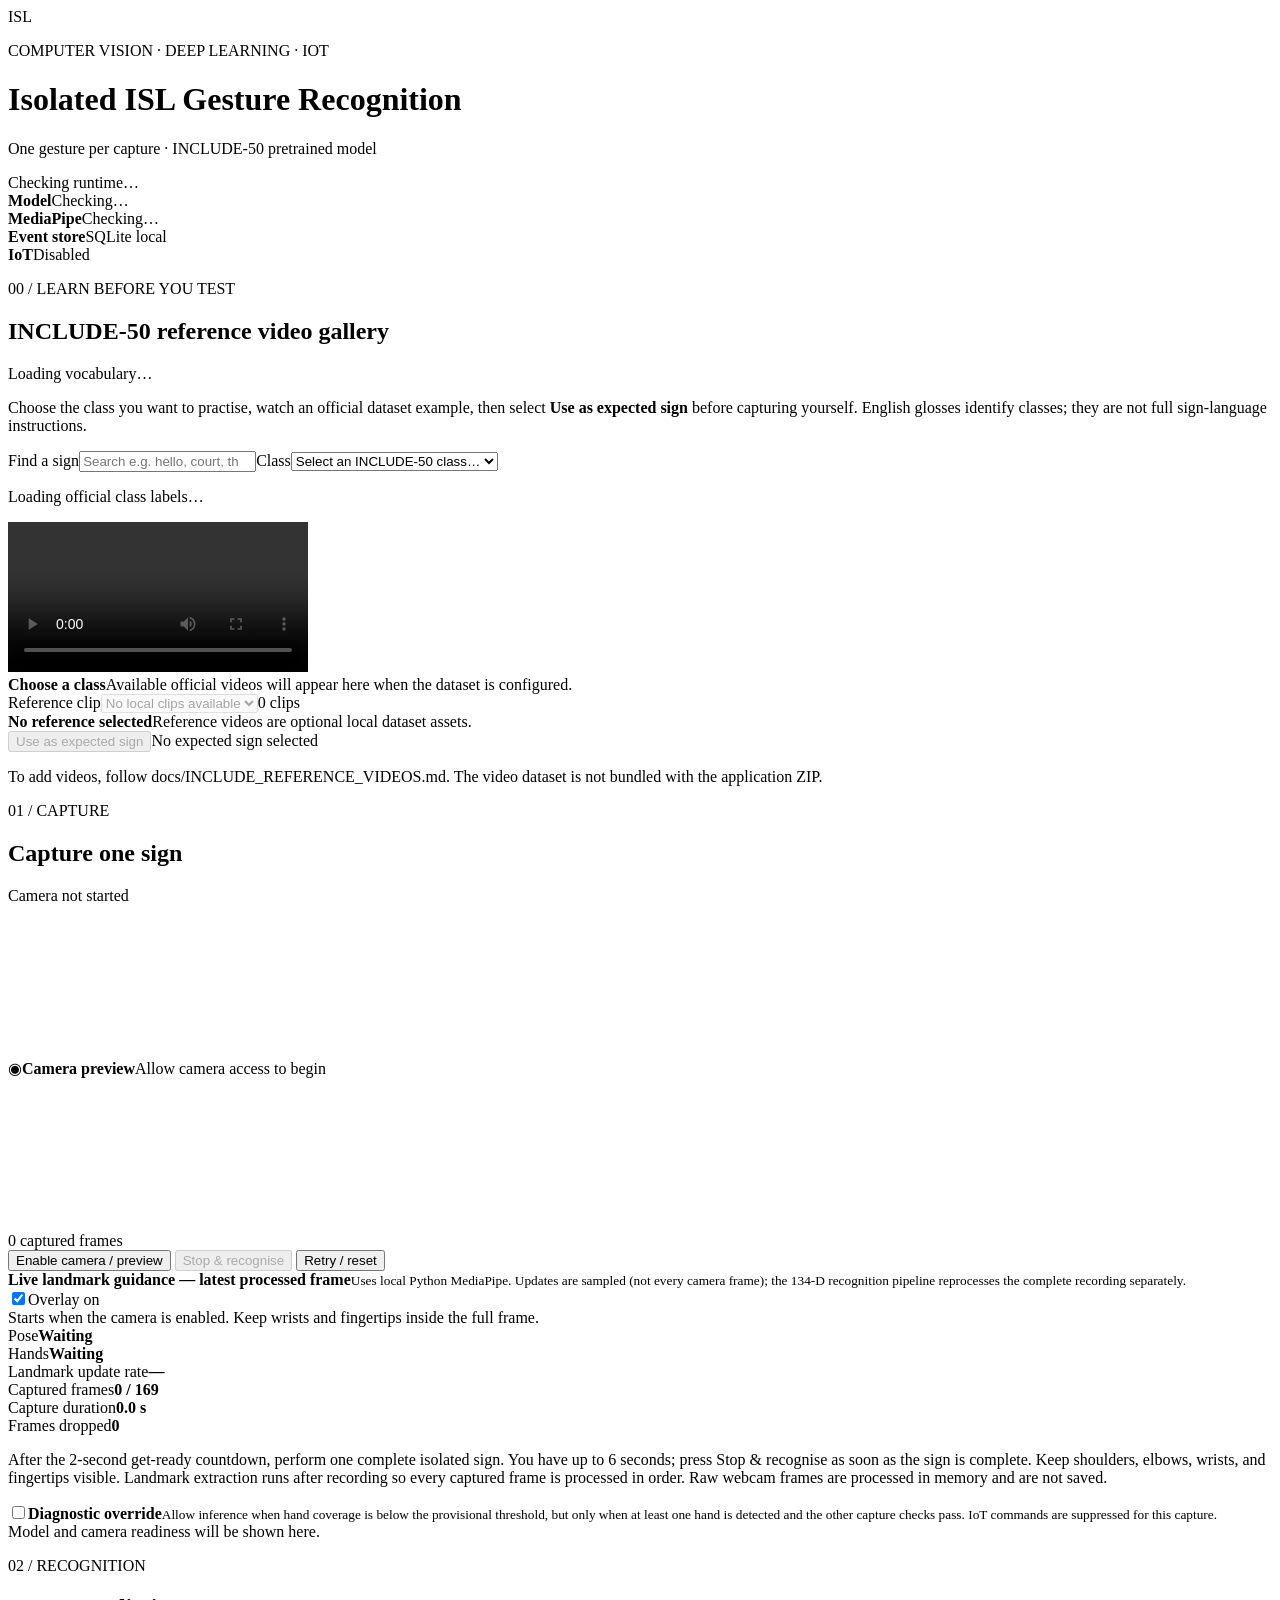
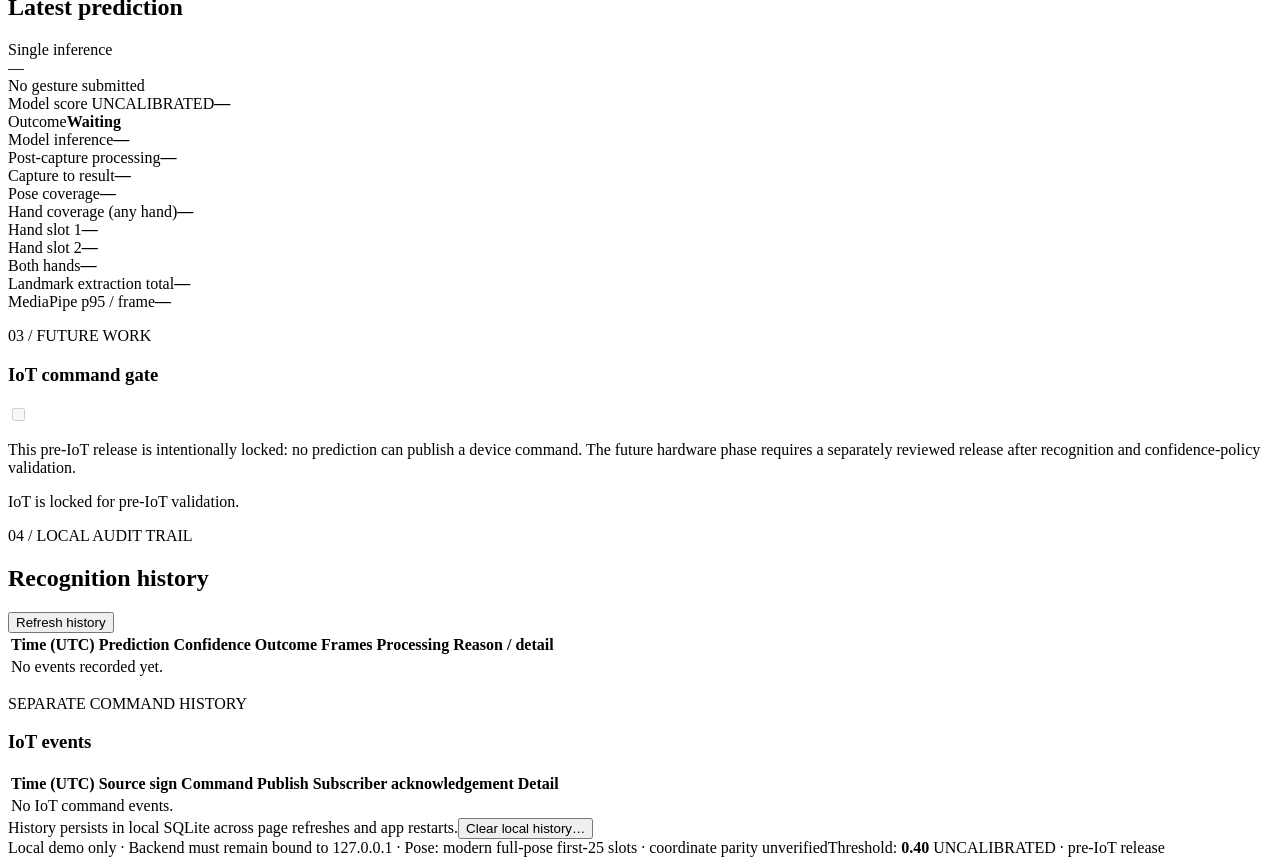
==== src/isl_recognition/static/index.html @ c7bbccc8 "Initial commit: Indian Sign Language (ISL) Stabilization Release" ====
<!doctype html>
<html lang="en">
<head>
  <meta charset="utf-8">
  <meta name="viewport" content="width=device-width, initial-scale=1">
  <meta name="color-scheme" content="light">
  <title>ISL Gesture Recognition</title>
  <link rel="stylesheet" href="/static/styles.css?v=20261101-multiclip-v1">
</head>
<body>
  <header class="topbar">
    <div class="brand-mark" aria-hidden="true">ISL</div>
    <div><p class="eyebrow">COMPUTER VISION · DEEP LEARNING · IOT</p><h1>Isolated ISL Gesture Recognition</h1><p class="subhead">One gesture per capture · INCLUDE-50 pretrained model</p></div>
    <div id="overallStatus" class="status-pill status-warn" role="status">Checking runtime…</div>
  </header>
  <main>
    <section class="runtime-strip" aria-label="Runtime state">
      <div><span class="dot" id="modelDot"></span><strong>Model</strong><span id="modelState">Checking…</span></div>
      <div><span class="dot" id="visionDot"></span><strong>MediaPipe</strong><span id="visionState">Checking…</span></div>
      <div><span class="dot" id="dbDot"></span><strong>Event store</strong><span id="dbState">SQLite local</span></div>
      <div><span class="dot" id="iotDot"></span><strong>IoT</strong><span id="iotState">Disabled</span></div>
    </section>

    <section class="panel reference-panel" aria-labelledby="referenceHeading">
      <div class="section-heading"><div><p class="eyebrow">00 / LEARN BEFORE YOU TEST</p><h2 id="referenceHeading">INCLUDE-50 reference video gallery</h2></div><span id="referenceCount" class="small-status">Loading vocabulary…</span></div>
      <p class="hint reference-intro">Choose the class you want to practise, watch an official dataset example, then select <strong>Use as expected sign</strong> before capturing yourself. English glosses identify classes; they are not full sign-language instructions.</p>
      <div class="reference-controls"><label class="reference-search-label" for="referenceSearch">Find a sign</label><input id="referenceSearch" type="search" placeholder="Search e.g. hello, court, thank you" autocomplete="off"><label class="reference-search-label" for="referenceClass">Class</label><select id="referenceClass"><option value="">Select an INCLUDE-50 class…</option></select></div>
      <div class="reference-layout">
        <div class="reference-list-wrap"><div id="referenceList" class="reference-list"><p class="empty-cell">Loading official class labels…</p></div></div>
        <div class="reference-player-wrap"><div class="reference-video-frame"><video id="referenceVideo" controls playsinline preload="metadata" aria-label="Selected official INCLUDE reference video"></video><div id="referenceVideoPlaceholder" class="reference-video-placeholder"><strong>Choose a class</strong><span>Available official videos will appear here when the dataset is configured.</span></div></div><div class="reference-clip-control"><label for="referenceClipSelect">Reference clip</label><select id="referenceClipSelect" disabled><option value="">No local clips available</option></select><span id="referenceClipCount" class="reference-clip-count">0 clips</span></div><div class="reference-video-meta"><strong id="referenceVideoTitle">No reference selected</strong><span id="referenceVideoDetail">Reference videos are optional local dataset assets.</span></div><div class="reference-actions"><button id="setExpectedButton" class="button button-primary" disabled>Use as expected sign</button><span id="expectedSignStatus" class="expected-status">No expected sign selected</span></div><p id="referenceHelp" class="hint">To add videos, follow docs/INCLUDE_REFERENCE_VIDEOS.md. The video dataset is not bundled with the application ZIP.</p></div>
      </div>
    </section>

    <div class="main-grid">
      <section class="panel capture-panel">
        <div class="section-heading"><div><p class="eyebrow">01 / CAPTURE</p><h2>Capture one sign</h2></div><span id="captureStatus" class="small-status">Camera not started</span></div>
        <div class="video-wrap">
          <video id="video" autoplay muted playsinline aria-label="Live webcam preview"></video>
          <div class="video-placeholder" id="videoPlaceholder"><span class="camera-icon" aria-hidden="true">◉</span><strong>Camera preview</strong><span>Allow camera access to begin</span></div>
          <canvas id="landmarkCanvas" class="landmark-canvas" aria-hidden="true"></canvas>
          <div class="video-chip" id="frameBadge">0 captured frames</div>
        </div>
        <div class="button-row" role="group" aria-label="Camera and capture controls">
          <button id="startButton" class="button button-primary">Enable camera / preview</button>
          <button id="stopButton" class="button button-dark" disabled>Stop &amp; recognise</button>
          <button id="resetButton" class="button button-outline">Retry / reset</button>
        </div>
        <div class="landmark-panel" aria-label="Live landmark diagnostics">
          <div class="landmark-panel-heading">
            <div><strong>Live landmark guidance — latest processed frame</strong><small>Uses local Python MediaPipe. Updates are sampled (not every camera frame); the 134-D recognition pipeline reprocesses the complete recording separately.</small></div>
            <label class="diagnostic-toggle"><input id="landmarkToggle" type="checkbox" checked><span>Overlay on</span></label>
          </div>
          <div id="landmarkMessage" class="landmark-message" role="status" aria-live="polite">Starts when the camera is enabled. Keep wrists and fingertips inside the full frame.</div>
          <div class="landmark-metrics">
            <div><span>Pose</span><strong id="livePoseStatus">Waiting</strong></div>
            <div><span>Hands</span><strong id="liveHandsStatus">Waiting</strong></div>
            <div><span>Landmark update rate</span><strong id="liveRateStatus">—</strong></div>
          </div>
        </div>
        <div class="progress-track" aria-label="Capture duration and processing progress"><div id="progressBar"></div></div>
        <div class="metrics-row">
          <div><span>Captured frames</span><strong id="framesCount">0 / 169</strong></div>
          <div><span>Capture duration</span><strong id="captureDuration">0.0 s</strong></div>
          <div><span>Frames dropped</span><strong id="droppedCount">0</strong></div>
        </div>
        <p class="hint">After the 2-second get-ready countdown, perform one complete isolated sign. You have up to 6 seconds; press Stop & recognise as soon as the sign is complete. Keep shoulders, elbows, wrists, and fingertips visible. Landmark extraction runs after recording so every captured frame is processed in order. Raw webcam frames are processed in memory and are not saved.</p>
        <label class="diagnostic-override-row"><input id="diagnosticOverride" type="checkbox"><span><strong>Diagnostic override</strong><small>Allow inference when hand coverage is below the provisional threshold, but only when at least one hand is detected and the other capture checks pass. IoT commands are suppressed for this capture.</small></span></label>
        <div id="captureMessage" class="message" role="status" aria-live="polite">Model and camera readiness will be shown here.</div>
      </section>

      <section class="panel result-panel">
        <div class="section-heading"><div><p class="eyebrow">02 / RECOGNITION</p><h2>Latest prediction</h2></div><span class="tag">Single inference</span></div>
        <div class="prediction-card" id="predictionCard">
          <div class="prediction-word" id="predictionWord">—</div>
          <div class="prediction-label" id="predictionLabel">No gesture submitted</div>
          <div class="confidence-area"><div class="confidence-meta"><span>Model score <span class="badge-uncal" title="Threshold is provisional and uncalibrated; do not interpret the score as a calibrated probability">UNCALIBRATED</span></span><strong id="confidenceValue">—</strong></div><div class="confidence-track"><div id="confidenceBar"></div></div><p class="hint confidence-hint" id="confidenceHint" hidden></p></div>
          <section id="candidateSection" class="candidate-section" hidden aria-label="Ranked model candidates">
            <div class="candidate-heading"><strong>Ranked model candidates</strong><span>Not verified translations</span></div>
            <ol id="candidateList" class="candidate-list"></ol>
          </section>
          <div id="comparisonBox" class="comparison-box" hidden><div><span>Expected sign</span><strong id="expectedResultLabel">—</strong></div><div><span>Comparison</span><strong id="expectedMatchValue">Waiting for a prediction</strong></div><p id="comparisonNote">A matching class is only a practice comparison, not proof of model accuracy.</p></div>
          <div class="result-grid">
            <div><span>Outcome</span><strong id="outcomeValue">Waiting</strong></div>
            <div><span>Model inference</span><strong id="inferenceLatencyValue">—</strong></div>
            <div><span>Post-capture processing</span><strong id="processingLatencyValue">—</strong></div>
            <div><span>Capture to result</span><strong id="endToEndLatencyValue">—</strong></div>
            <div><span>Pose coverage</span><strong id="poseValue">—</strong></div>
            <div><span>Hand coverage (any hand)</span><strong id="handValue">—</strong></div>
            <div><span>Hand slot 1</span><strong id="hand1Value">—</strong></div>
            <div><span>Hand slot 2</span><strong id="hand2Value">—</strong></div>
            <div><span>Both hands</span><strong id="bothHandsValue">—</strong></div>
            <div><span>Landmark extraction total</span><strong id="featureExtractionLatencyValue">—</strong></div>
            <div><span>MediaPipe p95 / frame</span><strong id="mediapipeP95Value">—</strong></div>
          </div>
        </div>
        <div class="iot-card">
          <div class="iot-head"><div><p class="eyebrow">03 / FUTURE WORK</p><h3>IoT command gate</h3></div><label class="switch"><input id="iotToggle" type="checkbox" aria-label="Enable IoT commands" disabled><span class="slider"></span></label></div>
          <p class="hint">This pre-IoT release is intentionally locked: no prediction can publish a device command. The future hardware phase requires a separately reviewed release after recognition and confidence-policy validation.</p>
          <div id="iotMessage" class="iot-status" role="status" aria-live="polite">IoT is locked for pre-IoT validation.</div>
        </div>
      </section>
    </div>

    <section class="panel history-panel">
      <div class="section-heading"><div><p class="eyebrow">04 / LOCAL AUDIT TRAIL</p><h2>Recognition history</h2></div><button id="refreshButton" class="button button-outline button-small">Refresh history</button></div>
      <div class="table-scroll"><table><thead><tr><th>Time (UTC)</th><th>Prediction</th><th>Confidence</th><th>Outcome</th><th>Frames</th><th>Processing</th><th>Reason / detail</th></tr></thead><tbody id="recognitionHistory"><tr><td colspan="7" class="empty-cell">No events recorded yet.</td></tr></tbody></table></div>
      <div class="section-heading iot-history-heading"><div><p class="eyebrow">SEPARATE COMMAND HISTORY</p><h3>IoT events</h3></div></div>
      <div class="table-scroll"><table><thead><tr><th>Time (UTC)</th><th>Source sign</th><th>Command</th><th>Publish</th><th>Subscriber acknowledgement</th><th>Detail</th></tr></thead><tbody id="iotHistory"><tr><td colspan="6" class="empty-cell">No IoT command events.</td></tr></tbody></table></div>
      <div class="history-actions"><span>History persists in local SQLite across page refreshes and app restarts.</span><button id="clearHistoryButton" class="button button-danger button-small">Clear local history…</button></div>
    </section>
    <footer><span>Local demo only · Backend must remain bound to 127.0.0.1 · Pose: modern full-pose first-25 slots · coordinate parity unverified</span><span>Threshold: <strong id="thresholdFooter">0.40</strong> <span class="badge-uncal" title="Provisional and uncalibrated threshold; select an operating point on validation data">UNCALIBRATED</span> · pre-IoT release</span></footer>
  </main>
  <script src="/static/landmark_diagnostics.js?v=preiot-release-2" defer></script>
  <script src="/static/app.js?v=20261101-multiclip-v1" defer></script>
</body>
</html>
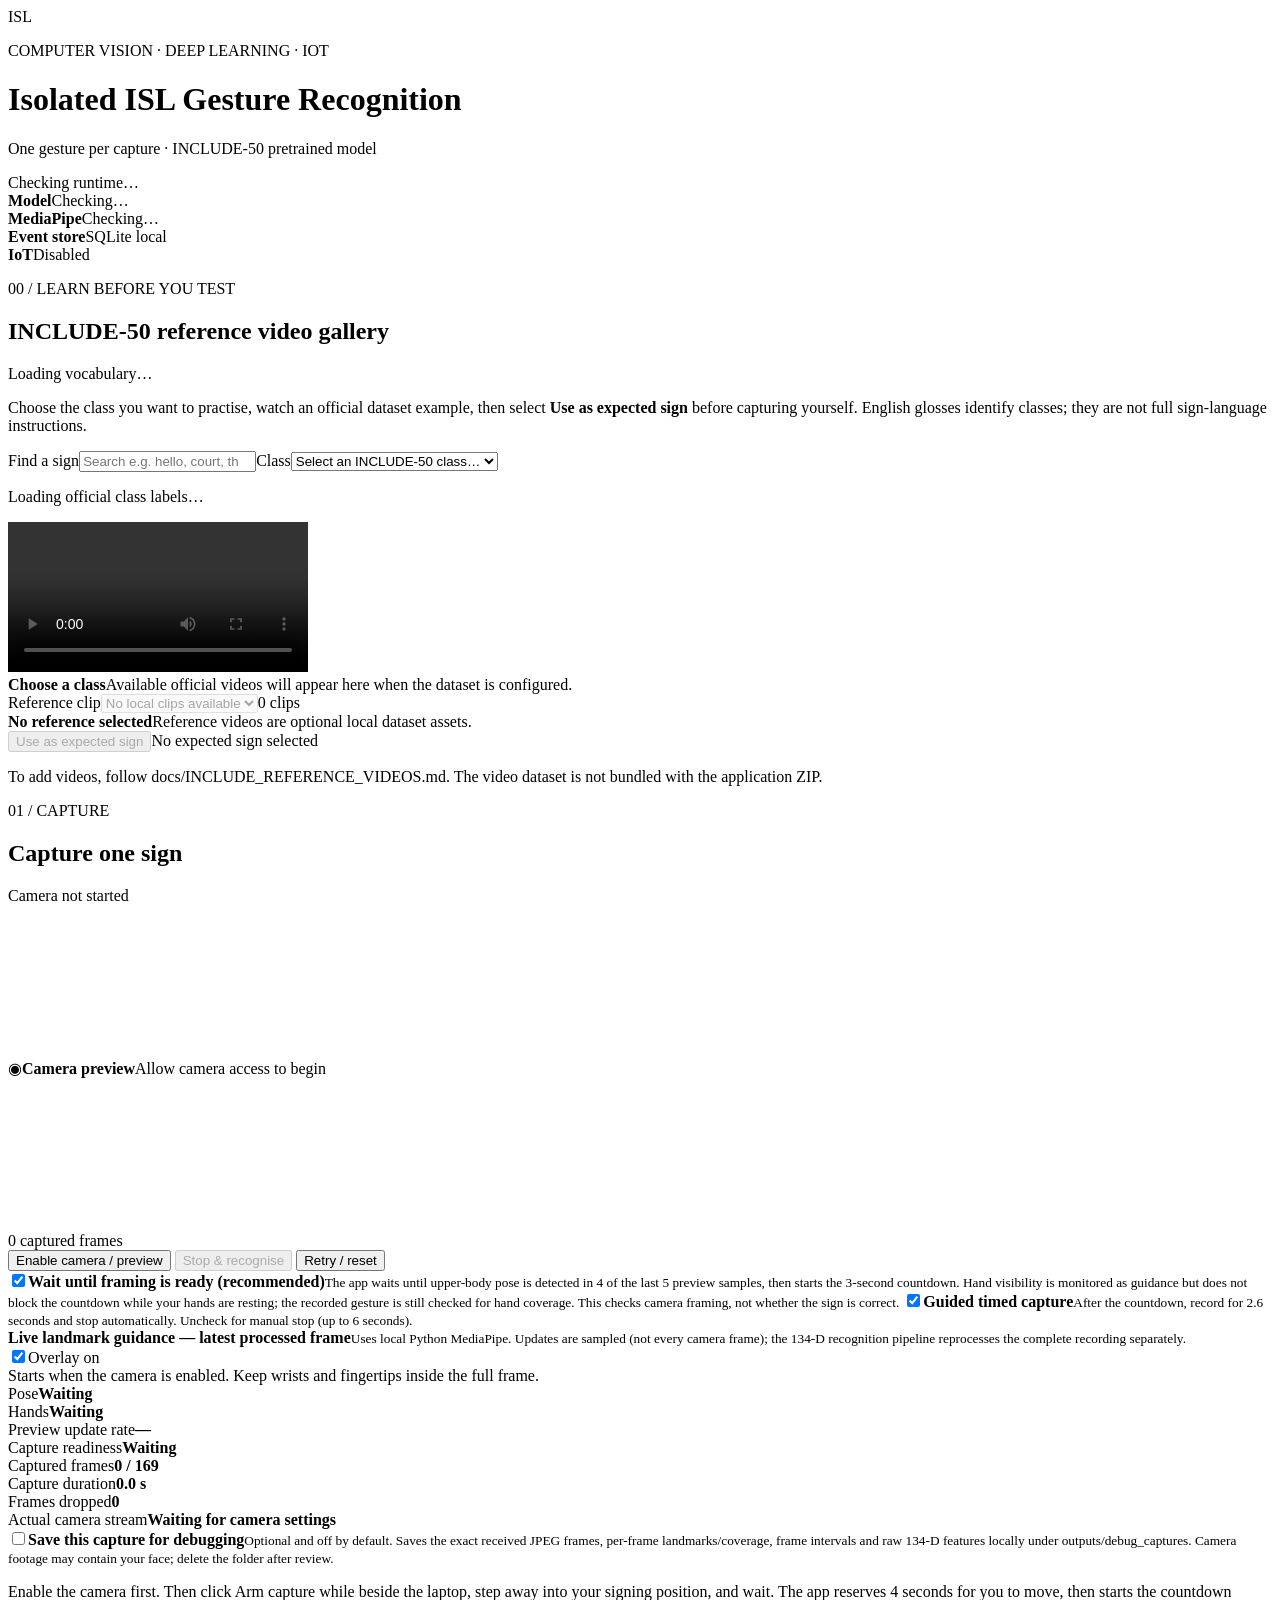
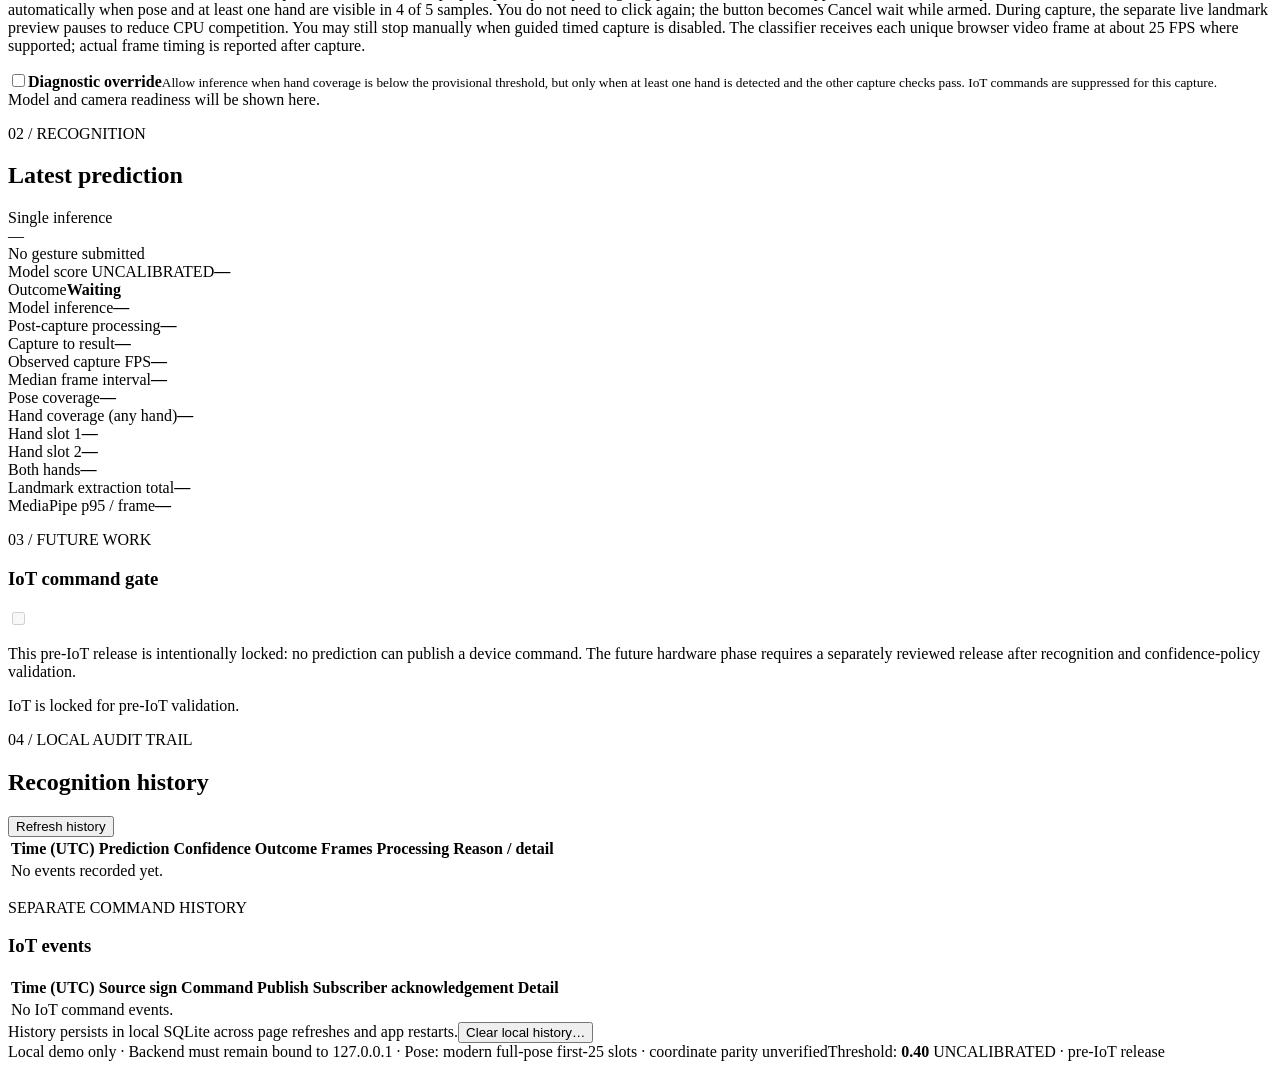
==== commit 9e1a6fea: "Base_Verion_V1" ====
--- a/src/isl_recognition/static/index.html
+++ b/src/isl_recognition/static/index.html
@@ -5,7 +5,7 @@
   <meta name="viewport" content="width=device-width, initial-scale=1">
   <meta name="color-scheme" content="light">
   <title>ISL Gesture Recognition</title>
-  <link rel="stylesheet" href="/static/styles.css?v=20261101-multiclip-v1">
+  <link rel="stylesheet" href="/static/styles.css?v=20261108-arm-then-step-back-v1">
 </head>
 <body>
   <header class="topbar">
@@ -39,12 +39,15 @@
           <div class="video-placeholder" id="videoPlaceholder"><span class="camera-icon" aria-hidden="true">◉</span><strong>Camera preview</strong><span>Allow camera access to begin</span></div>
           <canvas id="landmarkCanvas" class="landmark-canvas" aria-hidden="true"></canvas>
           <div class="video-chip" id="frameBadge">0 captured frames</div>
+          <div id="captureCountdownOverlay" class="capture-countdown-overlay" hidden aria-live="assertive"><strong id="captureCountdownNumber">3</strong><span id="captureCountdownCaption">GET READY</span></div>
         </div>
         <div class="button-row" role="group" aria-label="Camera and capture controls">
           <button id="startButton" class="button button-primary">Enable camera / preview</button>
           <button id="stopButton" class="button button-dark" disabled>Stop &amp; recognise</button>
           <button id="resetButton" class="button button-outline">Retry / reset</button>
         </div>
+        <label class="timed-capture-row"><input id="readinessToggle" type="checkbox" checked><span><strong>Wait until framing is ready (recommended)</strong><small>The app waits until upper-body pose is detected in 4 of the last 5 preview samples, then starts the 3-second countdown. Hand visibility is monitored as guidance but does not block the countdown while your hands are resting; the recorded gesture is still checked for hand coverage. This checks camera framing, not whether the sign is correct.</small></span></label>
+        <label class="timed-capture-row"><input id="autoStopToggle" type="checkbox" checked><span><strong>Guided timed capture</strong><small>After the countdown, record for 2.6 seconds and stop automatically. Uncheck for manual stop (up to 6 seconds).</small></span></label>
         <div class="landmark-panel" aria-label="Live landmark diagnostics">
           <div class="landmark-panel-heading">
             <div><strong>Live landmark guidance — latest processed frame</strong><small>Uses local Python MediaPipe. Updates are sampled (not every camera frame); the 134-D recognition pipeline reprocesses the complete recording separately.</small></div>
@@ -54,7 +57,8 @@
           <div class="landmark-metrics">
             <div><span>Pose</span><strong id="livePoseStatus">Waiting</strong></div>
             <div><span>Hands</span><strong id="liveHandsStatus">Waiting</strong></div>
-            <div><span>Landmark update rate</span><strong id="liveRateStatus">—</strong></div>
+            <div><span>Preview update rate</span><strong id="liveRateStatus">—</strong></div>
+            <div><span>Capture readiness</span><strong id="liveReadyStatus">Waiting</strong></div>
           </div>
         </div>
         <div class="progress-track" aria-label="Capture duration and processing progress"><div id="progressBar"></div></div>
@@ -63,7 +67,9 @@
           <div><span>Capture duration</span><strong id="captureDuration">0.0 s</strong></div>
           <div><span>Frames dropped</span><strong id="droppedCount">0</strong></div>
         </div>
-        <p class="hint">After the 2-second get-ready countdown, perform one complete isolated sign. You have up to 6 seconds; press Stop & recognise as soon as the sign is complete. Keep shoulders, elbows, wrists, and fingertips visible. Landmark extraction runs after recording so every captured frame is processed in order. Raw webcam frames are processed in memory and are not saved.</p>
+        <div class="camera-meta-row"><span>Actual camera stream</span><strong id="cameraInfo">Waiting for camera settings</strong></div>
+        <div class="debug-save-row"><label><input id="saveDebugCapture" type="checkbox"><span><strong>Save this capture for debugging</strong><small>Optional and off by default. Saves the exact received JPEG frames, per-frame landmarks/coverage, frame intervals and raw 134-D features locally under outputs/debug_captures. Camera footage may contain your face; delete the folder after review.</small></span></label></div>
+        <p class="hint">Enable the camera first. Then click Arm capture while beside the laptop, step away into your signing position, and wait. The app reserves 4 seconds for you to move, then starts the countdown automatically when pose and at least one hand are visible in 4 of 5 samples. You do not need to click again; the button becomes Cancel wait while armed. During capture, the separate live landmark preview pauses to reduce CPU competition. You may still stop manually when guided timed capture is disabled. The classifier receives each unique browser video frame at about 25 FPS where supported; actual frame timing is reported after capture.</p>
         <label class="diagnostic-override-row"><input id="diagnosticOverride" type="checkbox"><span><strong>Diagnostic override</strong><small>Allow inference when hand coverage is below the provisional threshold, but only when at least one hand is detected and the other capture checks pass. IoT commands are suppressed for this capture.</small></span></label>
         <div id="captureMessage" class="message" role="status" aria-live="polite">Model and camera readiness will be shown here.</div>
       </section>
@@ -84,6 +90,8 @@
             <div><span>Model inference</span><strong id="inferenceLatencyValue">—</strong></div>
             <div><span>Post-capture processing</span><strong id="processingLatencyValue">—</strong></div>
             <div><span>Capture to result</span><strong id="endToEndLatencyValue">—</strong></div>
+            <div><span>Observed capture FPS</span><strong id="samplingRateValue">—</strong></div>
+            <div><span>Median frame interval</span><strong id="frameGapValue">—</strong></div>
             <div><span>Pose coverage</span><strong id="poseValue">—</strong></div>
             <div><span>Hand coverage (any hand)</span><strong id="handValue">—</strong></div>
             <div><span>Hand slot 1</span><strong id="hand1Value">—</strong></div>
@@ -110,7 +118,7 @@
     </section>
     <footer><span>Local demo only · Backend must remain bound to 127.0.0.1 · Pose: modern full-pose first-25 slots · coordinate parity unverified</span><span>Threshold: <strong id="thresholdFooter">0.40</strong> <span class="badge-uncal" title="Provisional and uncalibrated threshold; select an operating point on validation data">UNCALIBRATED</span> · pre-IoT release</span></footer>
   </main>
-  <script src="/static/landmark_diagnostics.js?v=preiot-release-2" defer></script>
-  <script src="/static/app.js?v=20261101-multiclip-v1" defer></script>
+  <script src="/static/landmark_diagnostics.js?v=20261108-pose-readiness-v2" defer></script>
+  <script src="/static/app.js?v=20261108-pose-readiness-v2" defer></script>
 </body>
 </html>
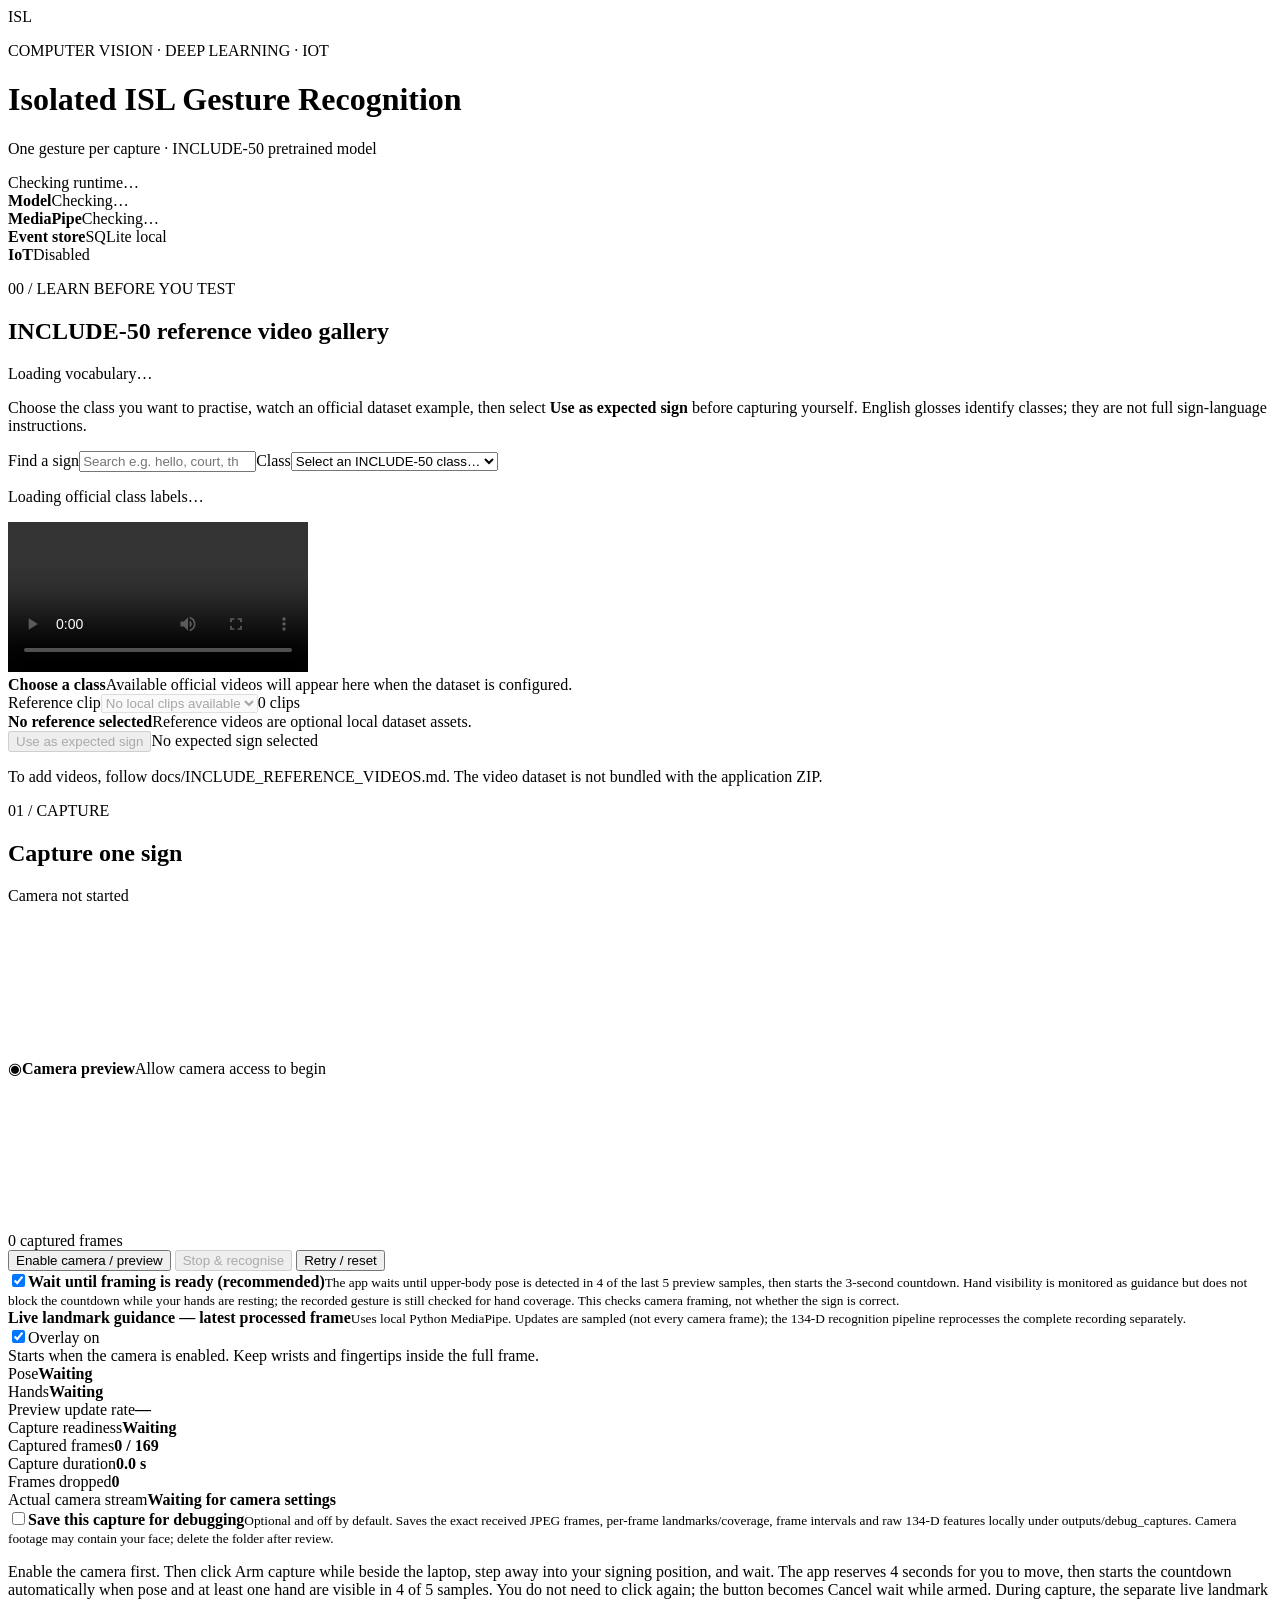
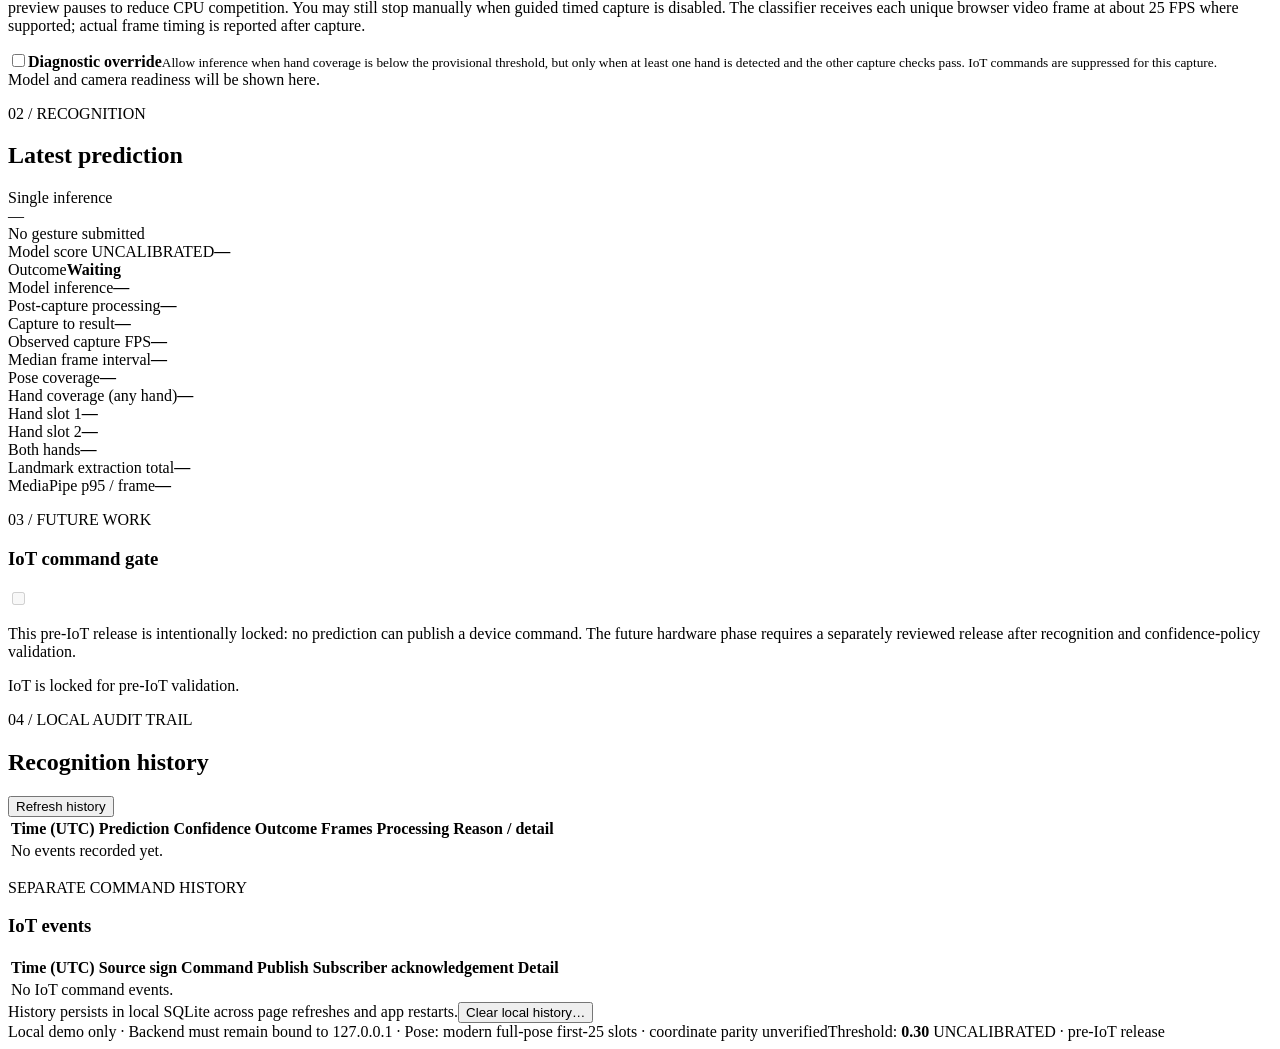
==== commit ac54350f: "feat: add app configuration, static web interface, and confidence policy tests" ====
--- a/src/isl_recognition/static/index.html
+++ b/src/isl_recognition/static/index.html
@@ -1,5 +1,6 @@
 <!doctype html>
 <html lang="en">
+
 <head>
   <meta charset="utf-8">
   <meta name="viewport" content="width=device-width, initial-scale=1">
@@ -7,39 +8,86 @@
   <title>ISL Gesture Recognition</title>
   <link rel="stylesheet" href="/static/styles.css?v=20261108-arm-then-step-back-v1">
 </head>
+
 <body>
   <header class="topbar">
     <div class="brand-mark" aria-hidden="true">ISL</div>
-    <div><p class="eyebrow">COMPUTER VISION · DEEP LEARNING · IOT</p><h1>Isolated ISL Gesture Recognition</h1><p class="subhead">One gesture per capture · INCLUDE-50 pretrained model</p></div>
+    <div>
+      <p class="eyebrow">COMPUTER VISION · DEEP LEARNING · IOT</p>
+      <h1>Isolated ISL Gesture Recognition</h1>
+      <p class="subhead">One gesture per capture · INCLUDE-50 pretrained model</p>
+    </div>
     <div id="overallStatus" class="status-pill status-warn" role="status">Checking runtime…</div>
   </header>
   <main>
     <section class="runtime-strip" aria-label="Runtime state">
       <div><span class="dot" id="modelDot"></span><strong>Model</strong><span id="modelState">Checking…</span></div>
-      <div><span class="dot" id="visionDot"></span><strong>MediaPipe</strong><span id="visionState">Checking…</span></div>
+      <div><span class="dot" id="visionDot"></span><strong>MediaPipe</strong><span id="visionState">Checking…</span>
+      </div>
       <div><span class="dot" id="dbDot"></span><strong>Event store</strong><span id="dbState">SQLite local</span></div>
       <div><span class="dot" id="iotDot"></span><strong>IoT</strong><span id="iotState">Disabled</span></div>
     </section>
 
     <section class="panel reference-panel" aria-labelledby="referenceHeading">
-      <div class="section-heading"><div><p class="eyebrow">00 / LEARN BEFORE YOU TEST</p><h2 id="referenceHeading">INCLUDE-50 reference video gallery</h2></div><span id="referenceCount" class="small-status">Loading vocabulary…</span></div>
-      <p class="hint reference-intro">Choose the class you want to practise, watch an official dataset example, then select <strong>Use as expected sign</strong> before capturing yourself. English glosses identify classes; they are not full sign-language instructions.</p>
-      <div class="reference-controls"><label class="reference-search-label" for="referenceSearch">Find a sign</label><input id="referenceSearch" type="search" placeholder="Search e.g. hello, court, thank you" autocomplete="off"><label class="reference-search-label" for="referenceClass">Class</label><select id="referenceClass"><option value="">Select an INCLUDE-50 class…</option></select></div>
+      <div class="section-heading">
+        <div>
+          <p class="eyebrow">00 / LEARN BEFORE YOU TEST</p>
+          <h2 id="referenceHeading">INCLUDE-50 reference video gallery</h2>
+        </div><span id="referenceCount" class="small-status">Loading vocabulary…</span>
+      </div>
+      <p class="hint reference-intro">Choose the class you want to practise, watch an official dataset example, then
+        select <strong>Use as expected sign</strong> before capturing yourself. English glosses identify classes; they
+        are not full sign-language instructions.</p>
+      <div class="reference-controls"><label class="reference-search-label" for="referenceSearch">Find a
+          sign</label><input id="referenceSearch" type="search" placeholder="Search e.g. hello, court, thank you"
+          autocomplete="off"><label class="reference-search-label" for="referenceClass">Class</label><select
+          id="referenceClass">
+          <option value="">Select an INCLUDE-50 class…</option>
+        </select></div>
       <div class="reference-layout">
-        <div class="reference-list-wrap"><div id="referenceList" class="reference-list"><p class="empty-cell">Loading official class labels…</p></div></div>
-        <div class="reference-player-wrap"><div class="reference-video-frame"><video id="referenceVideo" controls playsinline preload="metadata" aria-label="Selected official INCLUDE reference video"></video><div id="referenceVideoPlaceholder" class="reference-video-placeholder"><strong>Choose a class</strong><span>Available official videos will appear here when the dataset is configured.</span></div></div><div class="reference-clip-control"><label for="referenceClipSelect">Reference clip</label><select id="referenceClipSelect" disabled><option value="">No local clips available</option></select><span id="referenceClipCount" class="reference-clip-count">0 clips</span></div><div class="reference-video-meta"><strong id="referenceVideoTitle">No reference selected</strong><span id="referenceVideoDetail">Reference videos are optional local dataset assets.</span></div><div class="reference-actions"><button id="setExpectedButton" class="button button-primary" disabled>Use as expected sign</button><span id="expectedSignStatus" class="expected-status">No expected sign selected</span></div><p id="referenceHelp" class="hint">To add videos, follow docs/INCLUDE_REFERENCE_VIDEOS.md. The video dataset is not bundled with the application ZIP.</p></div>
+        <div class="reference-list-wrap">
+          <div id="referenceList" class="reference-list">
+            <p class="empty-cell">Loading official class labels…</p>
+          </div>
+        </div>
+        <div class="reference-player-wrap">
+          <div class="reference-video-frame"><video id="referenceVideo" controls playsinline preload="metadata"
+              aria-label="Selected official INCLUDE reference video"></video>
+            <div id="referenceVideoPlaceholder" class="reference-video-placeholder"><strong>Choose a
+                class</strong><span>Available official videos will appear here when the dataset is configured.</span>
+            </div>
+          </div>
+          <div class="reference-clip-control"><label for="referenceClipSelect">Reference clip</label><select
+              id="referenceClipSelect" disabled>
+              <option value="">No local clips available</option>
+            </select><span id="referenceClipCount" class="reference-clip-count">0 clips</span></div>
+          <div class="reference-video-meta"><strong id="referenceVideoTitle">No reference selected</strong><span
+              id="referenceVideoDetail">Reference videos are optional local dataset assets.</span></div>
+          <div class="reference-actions"><button id="setExpectedButton" class="button button-primary" disabled>Use as
+              expected sign</button><span id="expectedSignStatus" class="expected-status">No expected sign
+              selected</span></div>
+          <p id="referenceHelp" class="hint">To add videos, follow docs/INCLUDE_REFERENCE_VIDEOS.md. The video dataset
+            is not bundled with the application ZIP.</p>
+        </div>
       </div>
     </section>
 
     <div class="main-grid">
       <section class="panel capture-panel">
-        <div class="section-heading"><div><p class="eyebrow">01 / CAPTURE</p><h2>Capture one sign</h2></div><span id="captureStatus" class="small-status">Camera not started</span></div>
+        <div class="section-heading">
+          <div>
+            <p class="eyebrow">01 / CAPTURE</p>
+            <h2>Capture one sign</h2>
+          </div><span id="captureStatus" class="small-status">Camera not started</span>
+        </div>
         <div class="video-wrap">
           <video id="video" autoplay muted playsinline aria-label="Live webcam preview"></video>
-          <div class="video-placeholder" id="videoPlaceholder"><span class="camera-icon" aria-hidden="true">◉</span><strong>Camera preview</strong><span>Allow camera access to begin</span></div>
+          <div class="video-placeholder" id="videoPlaceholder"><span class="camera-icon"
+              aria-hidden="true">◉</span><strong>Camera preview</strong><span>Allow camera access to begin</span></div>
           <canvas id="landmarkCanvas" class="landmark-canvas" aria-hidden="true"></canvas>
           <div class="video-chip" id="frameBadge">0 captured frames</div>
-          <div id="captureCountdownOverlay" class="capture-countdown-overlay" hidden aria-live="assertive"><strong id="captureCountdownNumber">3</strong><span id="captureCountdownCaption">GET READY</span></div>
+          <div id="captureCountdownOverlay" class="capture-countdown-overlay" hidden aria-live="assertive"><strong
+              id="captureCountdownNumber">3</strong><span id="captureCountdownCaption">GET READY</span></div>
         </div>
         <div class="button-row" role="group" aria-label="Camera and capture controls">
           <button id="startButton" class="button button-primary">Enable camera / preview</button>
@@ -47,13 +95,17 @@
           <button id="resetButton" class="button button-outline">Retry / reset</button>
         </div>
         <label class="timed-capture-row"><input id="readinessToggle" type="checkbox" checked><span><strong>Wait until framing is ready (recommended)</strong><small>The app waits until upper-body pose is detected in 4 of the last 5 preview samples, then starts the 3-second countdown. Hand visibility is monitored as guidance but does not block the countdown while your hands are resting; the recorded gesture is still checked for hand coverage. This checks camera framing, not whether the sign is correct.</small></span></label>
-        <label class="timed-capture-row"><input id="autoStopToggle" type="checkbox" checked><span><strong>Guided timed capture</strong><small>After the countdown, record for 2.6 seconds and stop automatically. Uncheck for manual stop (up to 6 seconds).</small></span></label>
+        <label class="timed-capture-row" style="display: none;"><input id="autoStopToggle" type="checkbox" checked><span><strong>Guided timed capture</strong><small>After the countdown, record for 2.7 seconds and stop automatically. Uncheck for manual stop (up to 6 seconds).</small></span></label>
         <div class="landmark-panel" aria-label="Live landmark diagnostics">
           <div class="landmark-panel-heading">
-            <div><strong>Live landmark guidance — latest processed frame</strong><small>Uses local Python MediaPipe. Updates are sampled (not every camera frame); the 134-D recognition pipeline reprocesses the complete recording separately.</small></div>
-            <label class="diagnostic-toggle"><input id="landmarkToggle" type="checkbox" checked><span>Overlay on</span></label>
-          </div>
-          <div id="landmarkMessage" class="landmark-message" role="status" aria-live="polite">Starts when the camera is enabled. Keep wrists and fingertips inside the full frame.</div>
+            <div><strong>Live landmark guidance — latest processed frame</strong><small>Uses local Python MediaPipe.
+                Updates are sampled (not every camera frame); the 134-D recognition pipeline reprocesses the complete
+                recording separately.</small></div>
+            <label class="diagnostic-toggle"><input id="landmarkToggle" type="checkbox" checked><span>Overlay
+                on</span></label>
+          </div>
+          <div id="landmarkMessage" class="landmark-message" role="status" aria-live="polite">Starts when the camera is
+            enabled. Keep wrists and fingertips inside the full frame.</div>
           <div class="landmark-metrics">
             <div><span>Pose</span><strong id="livePoseStatus">Waiting</strong></div>
             <div><span>Hands</span><strong id="liveHandsStatus">Waiting</strong></div>
@@ -61,30 +113,65 @@
             <div><span>Capture readiness</span><strong id="liveReadyStatus">Waiting</strong></div>
           </div>
         </div>
-        <div class="progress-track" aria-label="Capture duration and processing progress"><div id="progressBar"></div></div>
+        <div class="progress-track" aria-label="Capture duration and processing progress">
+          <div id="progressBar"></div>
+        </div>
         <div class="metrics-row">
           <div><span>Captured frames</span><strong id="framesCount">0 / 169</strong></div>
           <div><span>Capture duration</span><strong id="captureDuration">0.0 s</strong></div>
           <div><span>Frames dropped</span><strong id="droppedCount">0</strong></div>
         </div>
-        <div class="camera-meta-row"><span>Actual camera stream</span><strong id="cameraInfo">Waiting for camera settings</strong></div>
-        <div class="debug-save-row"><label><input id="saveDebugCapture" type="checkbox"><span><strong>Save this capture for debugging</strong><small>Optional and off by default. Saves the exact received JPEG frames, per-frame landmarks/coverage, frame intervals and raw 134-D features locally under outputs/debug_captures. Camera footage may contain your face; delete the folder after review.</small></span></label></div>
-        <p class="hint">Enable the camera first. Then click Arm capture while beside the laptop, step away into your signing position, and wait. The app reserves 4 seconds for you to move, then starts the countdown automatically when pose and at least one hand are visible in 4 of 5 samples. You do not need to click again; the button becomes Cancel wait while armed. During capture, the separate live landmark preview pauses to reduce CPU competition. You may still stop manually when guided timed capture is disabled. The classifier receives each unique browser video frame at about 25 FPS where supported; actual frame timing is reported after capture.</p>
-        <label class="diagnostic-override-row"><input id="diagnosticOverride" type="checkbox"><span><strong>Diagnostic override</strong><small>Allow inference when hand coverage is below the provisional threshold, but only when at least one hand is detected and the other capture checks pass. IoT commands are suppressed for this capture.</small></span></label>
-        <div id="captureMessage" class="message" role="status" aria-live="polite">Model and camera readiness will be shown here.</div>
+        <div class="camera-meta-row"><span>Actual camera stream</span><strong id="cameraInfo">Waiting for camera
+            settings</strong></div>
+        <div class="debug-save-row"><label><input id="saveDebugCapture" type="checkbox"><span><strong>Save this capture
+                for debugging</strong><small>Optional and off by default. Saves the exact received JPEG frames,
+                per-frame landmarks/coverage, frame intervals and raw 134-D features locally under
+                outputs/debug_captures. Camera footage may contain your face; delete the folder after
+                review.</small></span></label></div>
+        <p class="hint">Enable the camera first. Then click Arm capture while beside the laptop, step away into your
+          signing position, and wait. The app reserves 4 seconds for you to move, then starts the countdown
+          automatically when pose and at least one hand are visible in 4 of 5 samples. You do not need to click again;
+          the button becomes Cancel wait while armed. During capture, the separate live landmark preview pauses to
+          reduce CPU competition. You may still stop manually when guided timed capture is disabled. The classifier
+          receives each unique browser video frame at about 25 FPS where supported; actual frame timing is reported
+          after capture.</p>
+        <label class="diagnostic-override-row"><input id="diagnosticOverride" type="checkbox"><span><strong>Diagnostic
+              override</strong><small>Allow inference when hand coverage is below the provisional threshold, but only
+              when at least one hand is detected and the other capture checks pass. IoT commands are suppressed for this
+              capture.</small></span></label>
+        <div id="captureMessage" class="message" role="status" aria-live="polite">Model and camera readiness will be
+          shown here.</div>
       </section>
 
       <section class="panel result-panel">
-        <div class="section-heading"><div><p class="eyebrow">02 / RECOGNITION</p><h2>Latest prediction</h2></div><span class="tag">Single inference</span></div>
+        <div class="section-heading">
+          <div>
+            <p class="eyebrow">02 / RECOGNITION</p>
+            <h2>Latest prediction</h2>
+          </div><span class="tag">Single inference</span>
+        </div>
         <div class="prediction-card" id="predictionCard">
           <div class="prediction-word" id="predictionWord">—</div>
           <div class="prediction-label" id="predictionLabel">No gesture submitted</div>
-          <div class="confidence-area"><div class="confidence-meta"><span>Model score <span class="badge-uncal" title="Threshold is provisional and uncalibrated; do not interpret the score as a calibrated probability">UNCALIBRATED</span></span><strong id="confidenceValue">—</strong></div><div class="confidence-track"><div id="confidenceBar"></div></div><p class="hint confidence-hint" id="confidenceHint" hidden></p></div>
+          <div class="confidence-area">
+            <div class="confidence-meta"><span>Model score <span class="badge-uncal"
+                  title="Threshold is provisional and uncalibrated; do not interpret the score as a calibrated probability">UNCALIBRATED</span></span><strong
+                id="confidenceValue">—</strong></div>
+            <div class="confidence-track">
+              <div id="confidenceBar"></div>
+            </div>
+            <p class="hint confidence-hint" id="confidenceHint" hidden></p>
+          </div>
           <section id="candidateSection" class="candidate-section" hidden aria-label="Ranked model candidates">
-            <div class="candidate-heading"><strong>Ranked model candidates</strong><span>Not verified translations</span></div>
+            <div class="candidate-heading"><strong>Ranked model candidates</strong><span>Not verified
+                translations</span></div>
             <ol id="candidateList" class="candidate-list"></ol>
           </section>
-          <div id="comparisonBox" class="comparison-box" hidden><div><span>Expected sign</span><strong id="expectedResultLabel">—</strong></div><div><span>Comparison</span><strong id="expectedMatchValue">Waiting for a prediction</strong></div><p id="comparisonNote">A matching class is only a practice comparison, not proof of model accuracy.</p></div>
+          <div id="comparisonBox" class="comparison-box" hidden>
+            <div><span>Expected sign</span><strong id="expectedResultLabel">—</strong></div>
+            <div><span>Comparison</span><strong id="expectedMatchValue">Waiting for a prediction</strong></div>
+            <p id="comparisonNote">A matching class is only a practice comparison, not proof of model accuracy.</p>
+          </div>
           <div class="result-grid">
             <div><span>Outcome</span><strong id="outcomeValue">Waiting</strong></div>
             <div><span>Model inference</span><strong id="inferenceLatencyValue">—</strong></div>
@@ -102,23 +189,86 @@
           </div>
         </div>
         <div class="iot-card">
-          <div class="iot-head"><div><p class="eyebrow">03 / FUTURE WORK</p><h3>IoT command gate</h3></div><label class="switch"><input id="iotToggle" type="checkbox" aria-label="Enable IoT commands" disabled><span class="slider"></span></label></div>
-          <p class="hint">This pre-IoT release is intentionally locked: no prediction can publish a device command. The future hardware phase requires a separately reviewed release after recognition and confidence-policy validation.</p>
-          <div id="iotMessage" class="iot-status" role="status" aria-live="polite">IoT is locked for pre-IoT validation.</div>
+          <div class="iot-head">
+            <div>
+              <p class="eyebrow">03 / FUTURE WORK</p>
+              <h3>IoT command gate</h3>
+            </div><label class="switch"><input id="iotToggle" type="checkbox" aria-label="Enable IoT commands"
+                disabled><span class="slider"></span></label>
+          </div>
+          <p class="hint">This pre-IoT release is intentionally locked: no prediction can publish a device command. The
+            future hardware phase requires a separately reviewed release after recognition and confidence-policy
+            validation.</p>
+          <div id="iotMessage" class="iot-status" role="status" aria-live="polite">IoT is locked for pre-IoT validation.
+          </div>
         </div>
       </section>
     </div>
 
     <section class="panel history-panel">
-      <div class="section-heading"><div><p class="eyebrow">04 / LOCAL AUDIT TRAIL</p><h2>Recognition history</h2></div><button id="refreshButton" class="button button-outline button-small">Refresh history</button></div>
-      <div class="table-scroll"><table><thead><tr><th>Time (UTC)</th><th>Prediction</th><th>Confidence</th><th>Outcome</th><th>Frames</th><th>Processing</th><th>Reason / detail</th></tr></thead><tbody id="recognitionHistory"><tr><td colspan="7" class="empty-cell">No events recorded yet.</td></tr></tbody></table></div>
-      <div class="section-heading iot-history-heading"><div><p class="eyebrow">SEPARATE COMMAND HISTORY</p><h3>IoT events</h3></div></div>
-      <div class="table-scroll"><table><thead><tr><th>Time (UTC)</th><th>Source sign</th><th>Command</th><th>Publish</th><th>Subscriber acknowledgement</th><th>Detail</th></tr></thead><tbody id="iotHistory"><tr><td colspan="6" class="empty-cell">No IoT command events.</td></tr></tbody></table></div>
-      <div class="history-actions"><span>History persists in local SQLite across page refreshes and app restarts.</span><button id="clearHistoryButton" class="button button-danger button-small">Clear local history…</button></div>
+      <div class="section-heading">
+        <div>
+          <p class="eyebrow">04 / LOCAL AUDIT TRAIL</p>
+          <h2>Recognition history</h2>
+        </div><button id="refreshButton" class="button button-outline button-small">Refresh history</button>
+      </div>
+      <div class="table-scroll">
+        <table>
+          <thead>
+            <tr>
+              <th>Time (UTC)</th>
+              <th>Prediction</th>
+              <th>Confidence</th>
+              <th>Outcome</th>
+              <th>Frames</th>
+              <th>Processing</th>
+              <th>Reason / detail</th>
+            </tr>
+          </thead>
+          <tbody id="recognitionHistory">
+            <tr>
+              <td colspan="7" class="empty-cell">No events recorded yet.</td>
+            </tr>
+          </tbody>
+        </table>
+      </div>
+      <div class="section-heading iot-history-heading">
+        <div>
+          <p class="eyebrow">SEPARATE COMMAND HISTORY</p>
+          <h3>IoT events</h3>
+        </div>
+      </div>
+      <div class="table-scroll">
+        <table>
+          <thead>
+            <tr>
+              <th>Time (UTC)</th>
+              <th>Source sign</th>
+              <th>Command</th>
+              <th>Publish</th>
+              <th>Subscriber acknowledgement</th>
+              <th>Detail</th>
+            </tr>
+          </thead>
+          <tbody id="iotHistory">
+            <tr>
+              <td colspan="6" class="empty-cell">No IoT command events.</td>
+            </tr>
+          </tbody>
+        </table>
+      </div>
+      <div class="history-actions"><span>History persists in local SQLite across page refreshes and app
+          restarts.</span><button id="clearHistoryButton" class="button button-danger button-small">Clear local
+          history…</button></div>
     </section>
-    <footer><span>Local demo only · Backend must remain bound to 127.0.0.1 · Pose: modern full-pose first-25 slots · coordinate parity unverified</span><span>Threshold: <strong id="thresholdFooter">0.40</strong> <span class="badge-uncal" title="Provisional and uncalibrated threshold; select an operating point on validation data">UNCALIBRATED</span> · pre-IoT release</span></footer>
+    <footer><span>Local demo only · Backend must remain bound to 127.0.0.1 · Pose: modern full-pose first-25 slots ·
+        coordinate parity unverified</span><span>Threshold: <strong id="thresholdFooter">0.30</strong> <span
+          class="badge-uncal"
+          title="Provisional and uncalibrated threshold; select an operating point on validation data">UNCALIBRATED</span>
+        · pre-IoT release</span></footer>
   </main>
   <script src="/static/landmark_diagnostics.js?v=20261108-pose-readiness-v2" defer></script>
   <script src="/static/app.js?v=20261108-pose-readiness-v2" defer></script>
 </body>
-</html>
+
+</html>
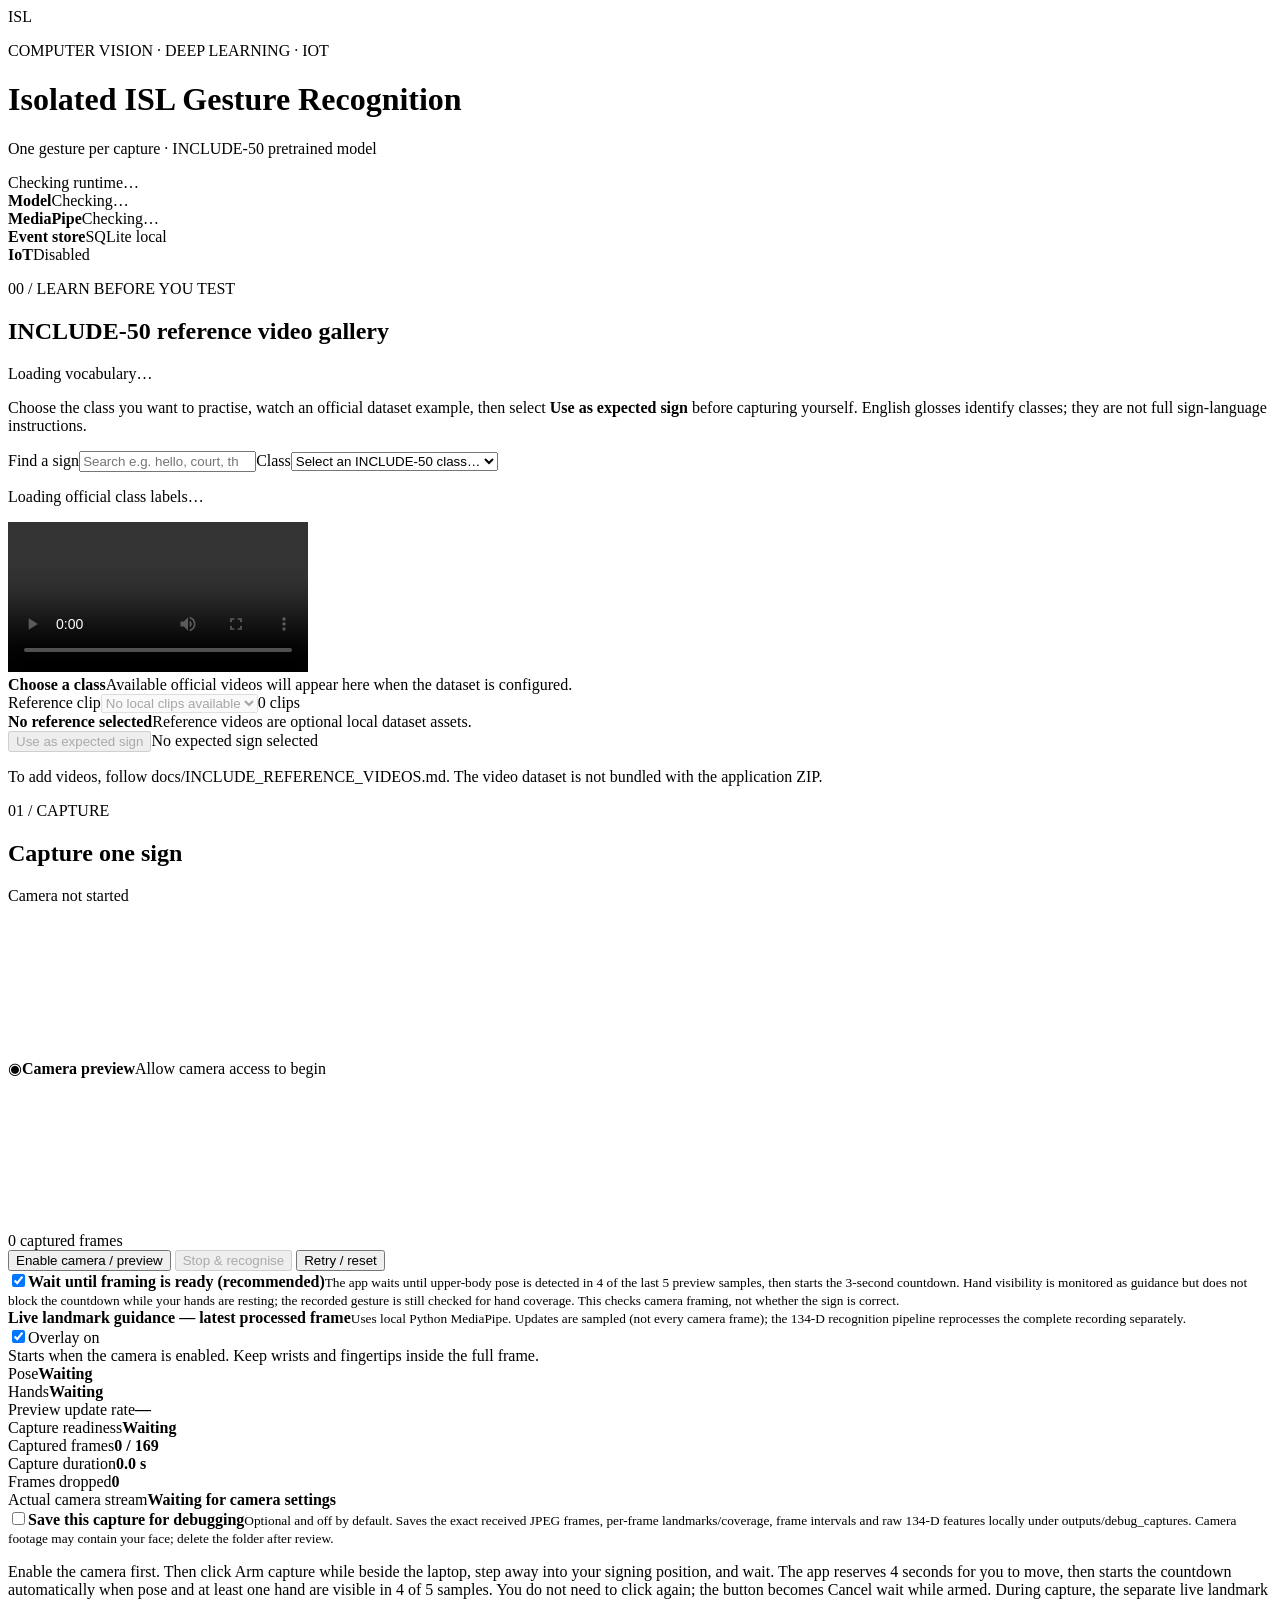
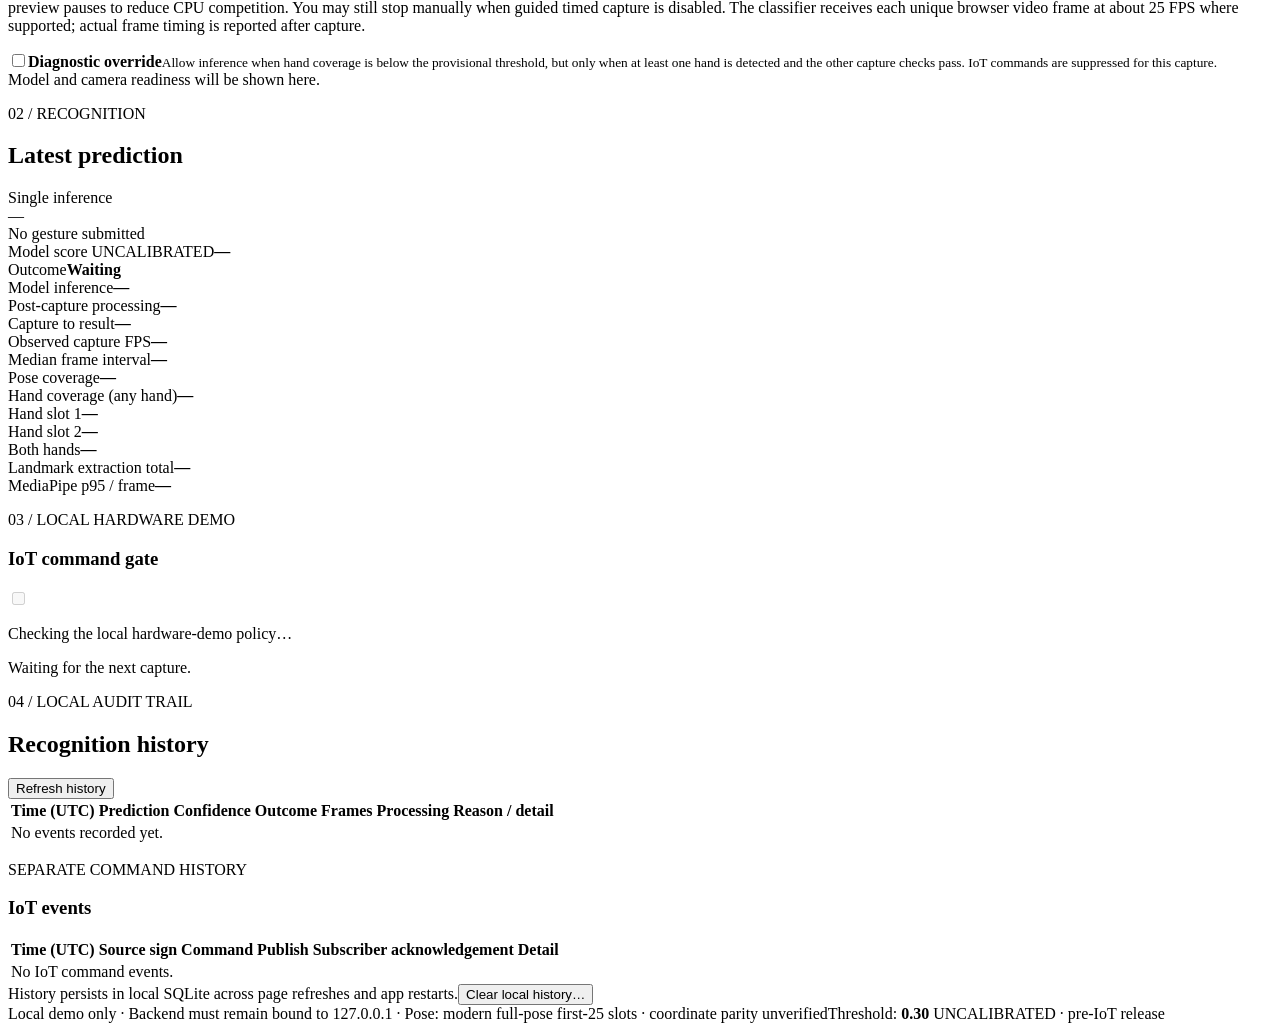
==== commit 3cbeab5f: "Correct IoT panel copy for opt-in ESP8266 demo" ====
--- a/src/isl_recognition/static/index.html
+++ b/src/isl_recognition/static/index.html
@@ -191,16 +191,13 @@
         <div class="iot-card">
           <div class="iot-head">
             <div>
-              <p class="eyebrow">03 / FUTURE WORK</p>
+              <p class="eyebrow">03 / LOCAL HARDWARE DEMO</p>
               <h3>IoT command gate</h3>
             </div><label class="switch"><input id="iotToggle" type="checkbox" aria-label="Enable IoT commands"
                 disabled><span class="slider"></span></label>
           </div>
-          <p class="hint">This pre-IoT release is intentionally locked: no prediction can publish a device command. The
-            future hardware phase requires a separately reviewed release after recognition and confidence-policy
-            validation.</p>
-          <div id="iotMessage" class="iot-status" role="status" aria-live="polite">IoT is locked for pre-IoT validation.
-          </div>
+          <p id="iotPolicyHint" class="hint">Checking the local hardware-demo policy…</p>
+          <div id="iotMessage" class="iot-status" role="status" aria-live="polite">Waiting for the next capture.</div>
         </div>
       </section>
     </div>
@@ -268,7 +265,7 @@
         · pre-IoT release</span></footer>
   </main>
   <script src="/static/landmark_diagnostics.js?v=20261108-pose-readiness-v2" defer></script>
-  <script src="/static/app.js?v=20261108-pose-readiness-v2" defer></script>
+  <script src="/static/app.js?v=20261117-local-iot-retry-state-v2" defer></script>
 </body>
 
 </html>
